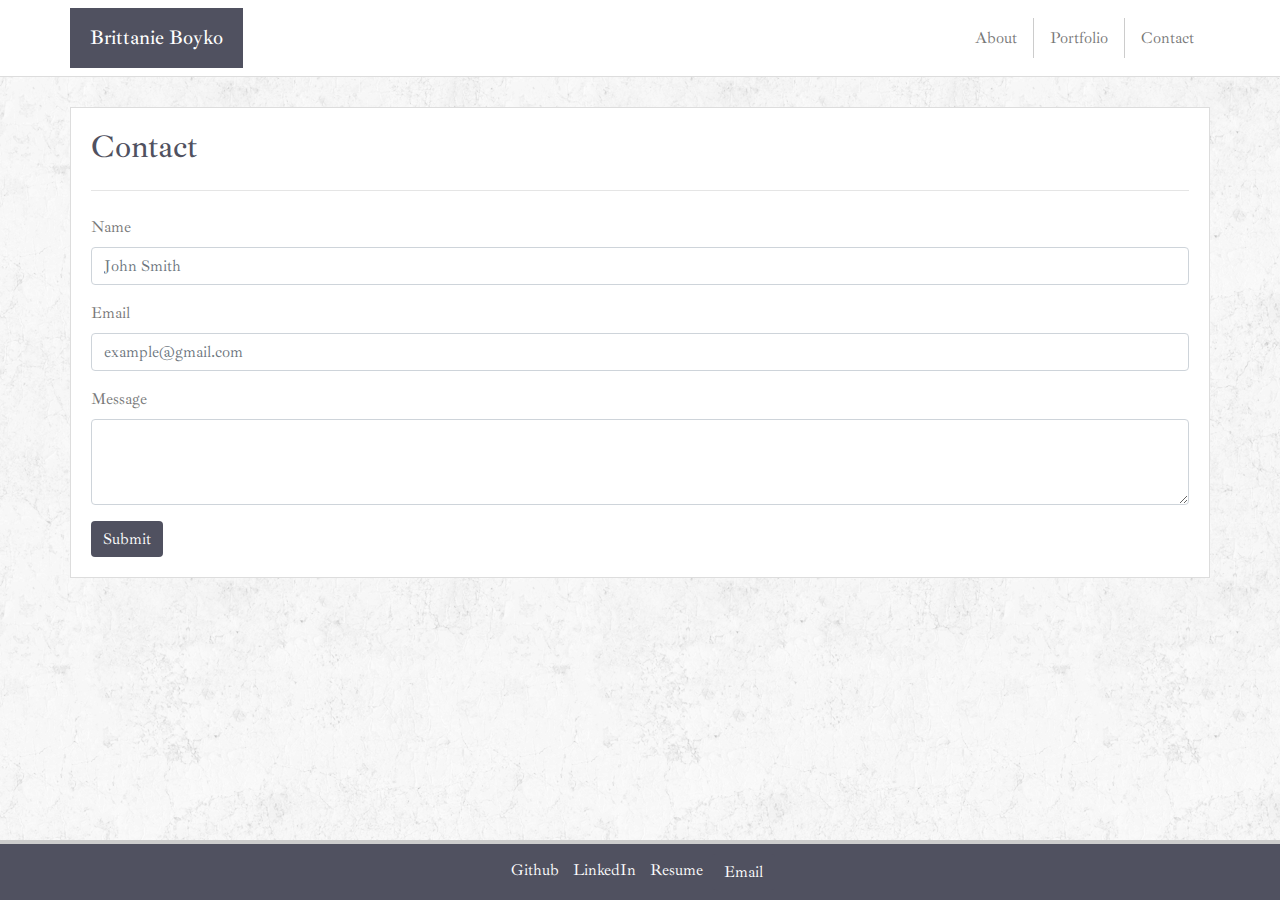
==== contact.html @ 3d536fb1 "added contact information links to footer" ====
<!DOCTYPE html>
<html lang="en">

<head>
    <meta charset="UTF-8">
    <meta name="viewport" content="width=device-width, initial-scale=1.0">
    <meta http-equiv="X-UA-Compatible" content="ie=edge">
    <title>Contact</title>
    <link rel="stylesheet" href="https://stackpath.bootstrapcdn.com/bootstrap/4.3.1/css/bootstrap.min.css" integrity="sha384-ggOyR0iXCbMQv3Xipma34MD+dH/1fQ784/j6cY/iJTQUOhcWr7x9JvoRxT2MZw1T" crossorigin="anonymous">
    <link rel="stylesheet" type="text/css" href="assets/style.css">
    <link href="https://fonts.googleapis.com/css?family=Ibarra+Real+Nova&display=swap" rel="stylesheet">
</head>

<body>
    <nav class="navbar bg-white custom-nav">
        <div class="container">
            <span class="navbar-brand mb-0 h1 my-name">Brittanie Boyko</span>
            <ul class="nav justify-content-end">
                <li class="nav-item">
                    <a class="nav-item nav-link" href="index.html">About</a>
                </li>
                <li class="nav-item">
                    <a class="nav-item nav-link" href="portfolio.html">Portfolio</a>
                </li>
                <li class="nav-item">
                    <a class="nav-item nav-link" href="contact.html">Contact</a>
                </li>
            </ul>
        </div>
    </nav>
    <main class="container main-content">
        <header class="row">
            <div class="col-md-12">
                <div class="page-header">
                    <h2>Contact</h2>
                    <hr class="my-4">
                </div>
            </div>
        </header>
        <form>
            <div class="row">
                <section class="col-md-12">
                    <div class="form-group">
                        <label for="exampleInputName">Name</label>
                        <input type="text" class="form-control" id="exampleInputName" placeholder="John Smith">
                    </div>
                </section>
            </div>
            <div class="row">
                <section class="col-md-12">
                    <div class="form-group">
                        <label for="exampleInputEmail1">Email</label>
                        <input type="email" class="form-control" id="exampleInputEmail1" placeholder="example@gmail.com">
                    </div>
                </section>
            </div>
            <div class="row">
                <section class="col-md-12">
                    <div class="form-group">
                        <label for="exampleFormControlTextarea1">Message</label>
                        <textarea class="form-control" id="exampleFormControlTextarea1" rows="3"></textarea>
                    </div>
                </section>
            </div>
            <div class="row">
                <div class="col-md-1">
                    <a href="mailto:brittanie.boyko@gmail.com?subject=Hello" class="btn btn-primary custom-button">Submit</a>
                </div>
            </div>
        </form>
    </main>
    <footer class="footer fixed-bottom custom-footer">
        <div class="container">
            <span><a href="https://github.com/brittanieboyko/" class="footer-links">Github</a></span>
            <span><a href="https://www.linkedin.com/in/brittanie-boyko/" class="footer-links">LinkedIn</a></span>
            <span><a href="https://docs.google.com/document/d/1jxzEfFqF6s6cSuJsx4N6VD9ZRXbYm4FOcf6qFIHG-pE/edit?usp=sharing" class="footer-links">Resume</a></span>
            <span><a href="mailto:brittanie.boyko@gmail.com?subject=Hello" class="btn btn-primary custom-button">Email</a></span>

        </div>
    </footer>
</body>

</html>
---- assets/style.css ----
/* Generic Classes */

html,
body {
    height: 100%;
    margin: 0;
    padding: 0;
    background-image: url("images/rockywall.png");
    font-family: 'Ibarra Real Nova', serif;
    color: #777777;
}

h2, h1 {
    color: #505160;
    font-family: 'Ibarra Real Nova', serif;
}

.container {
    padding: 0px;
}

.main-content {
    padding: 20px;
    background-color: #ffffff;
    margin-top: 30px;
    margin-bottom: 100px;
    border: 1px solid #dddddd;
}

/* nav-bar */

.custom-nav {
    font-family: 'Ibarra Real Nova', serif;
    color: white;
    border-bottom: 1px solid #dddddd;
}

.my-name {
    background-color: #505160;
    padding: 15px 20px;
}

a {
    color: #777777;
    size: 10px;
}

a:hover {
    color: #a43820;
}

ul > li:not(:last-child) {
    border-right: 1px solid #cccccc;
}

/* About Me Page */

.bio {
    margin-left: 35px;
}

/* Contact Page */

.custom-button {
    background-color: #505160;
    color: #ffffff;
    border: none;
    outline: none;
}
.custom-button:hover {
    background-color: #777777;
}

/* Portfolio Page */

.portfolio-button {
    width: 300px;
    font-family: 'Ibarra Real Nova', serif;
    border-radius: 0px;
    margin-bottom: 20px;
}

.image-spacing {
    margin: 5%;
}

/* Footer */

.custom-footer {
    background-color: #505160;
    border-top: 4px solid #cccccc;
    color: #ffffff;
    padding: 10px;
    text-align: center;
}

.footer-links {
    color: #ffffff;
    margin: 5px;
}

/* Media Queries */

@media only screen and (max-width: 768px) {
    /* For mobile phones: */
    .my-image, .bio {
        display: block;
        margin-left: auto;
        margin-right: auto;
        width: 65%;
        padding-bottom: 15px;
    }

    .portfolio-image, .portfolio-button {
        display: block;
        margin: 0 auto;
    }
}
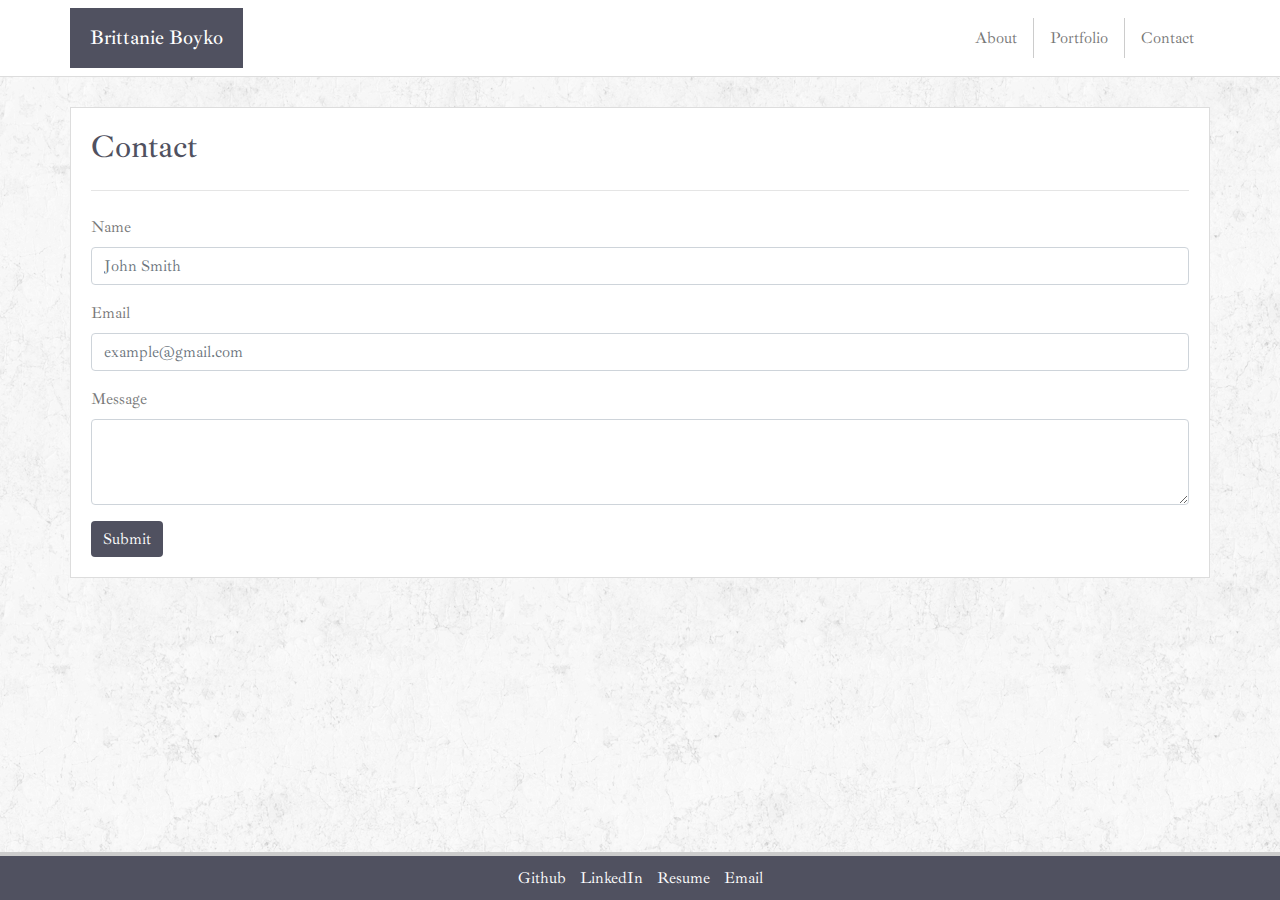
==== commit d010bd6a: "removed button class from email link" ====
--- a/contact.html
+++ b/contact.html
@@ -71,11 +71,18 @@
     </main>
     <footer class="footer fixed-bottom custom-footer">
         <div class="container">
-            <span><a href="https://github.com/brittanieboyko/" class="footer-links">Github</a></span>
-            <span><a href="https://www.linkedin.com/in/brittanie-boyko/" class="footer-links">LinkedIn</a></span>
-            <span><a href="https://docs.google.com/document/d/1jxzEfFqF6s6cSuJsx4N6VD9ZRXbYm4FOcf6qFIHG-pE/edit?usp=sharing" class="footer-links">Resume</a></span>
-            <span><a href="mailto:brittanie.boyko@gmail.com?subject=Hello" class="btn btn-primary custom-button">Email</a></span>
-
+            <span>
+                <a href="https://github.com/brittanieboyko/" class="footer-link">Github</a>
+            </span>
+            <span>
+                <a href="https://www.linkedin.com/in/brittanie-boyko/" class="footer-link">LinkedIn</a>
+            </span>
+            <span>
+                <a href="https://docs.google.com/document/d/1jxzEfFqF6s6cSuJsx4N6VD9ZRXbYm4FOcf6qFIHG-pE/edit?usp=sharing" class="footer-link">Resume</a>
+            </span>
+            <span>
+                <a href="mailto:brittanie.boyko@gmail.com?subject=Hello" class="footer-link">Email</a>
+            </span>
         </div>
     </footer>
 </body>
--- a/assets/style.css
+++ b/assets/style.css
@@ -95,7 +95,7 @@
     text-align: center;
 }
 
-.footer-links {
+.footer-link {
     color: #ffffff;
     margin: 5px;
 }
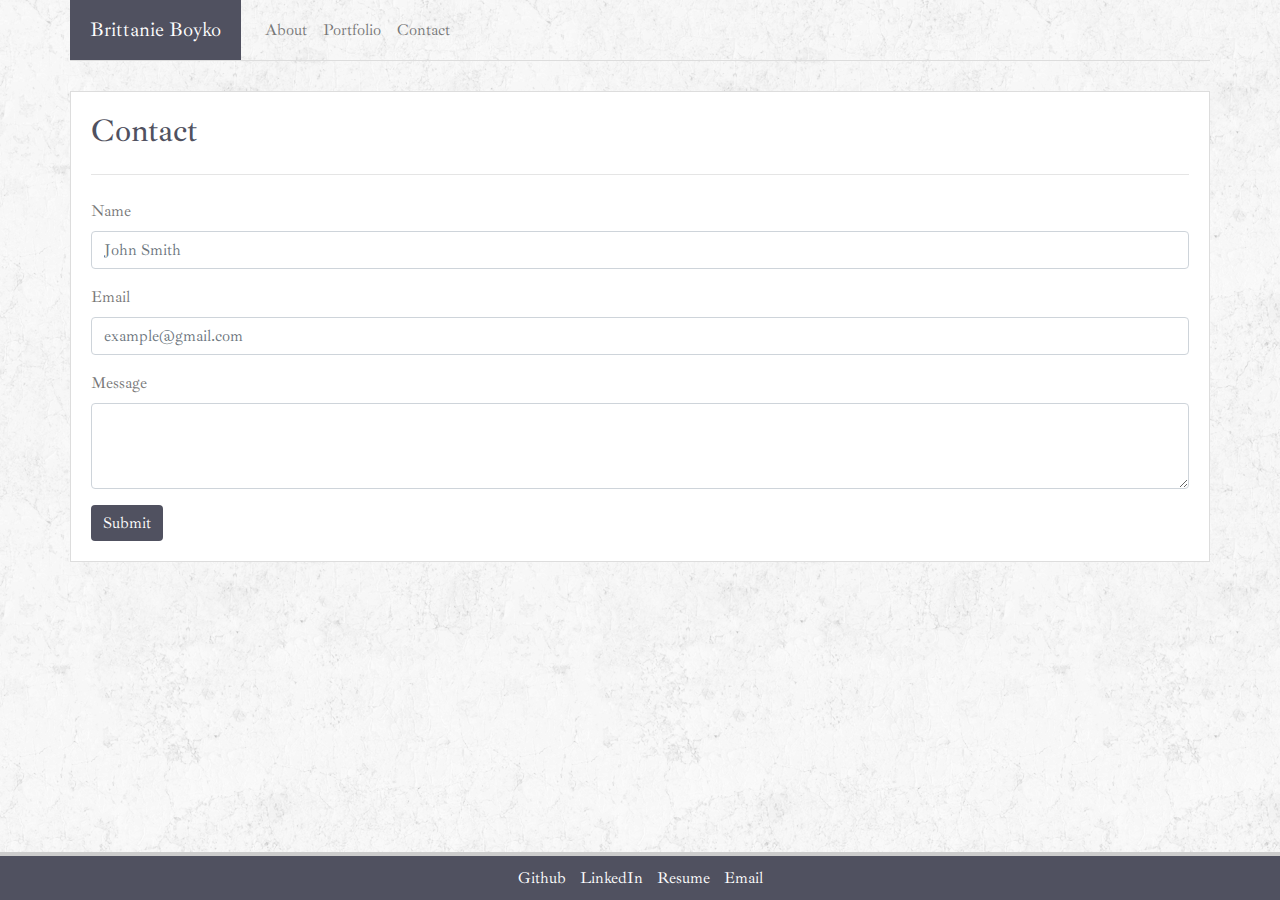
==== commit a0833b85: "used bootstrap collapsible navbar for more a responsive design" ====
--- a/contact.html
+++ b/contact.html
@@ -12,20 +12,17 @@
 </head>
 
 <body>
-    <nav class="navbar bg-white custom-nav">
-        <div class="container">
-            <span class="navbar-brand mb-0 h1 my-name">Brittanie Boyko</span>
-            <ul class="nav justify-content-end">
-                <li class="nav-item">
-                    <a class="nav-item nav-link" href="index.html">About</a>
-                </li>
-                <li class="nav-item">
-                    <a class="nav-item nav-link" href="portfolio.html">Portfolio</a>
-                </li>
-                <li class="nav-item">
-                    <a class="nav-item nav-link" href="contact.html">Contact</a>
-                </li>
-            </ul>
+    <nav class="container navbar navbar-expand-lg custom-nav">
+        <a class="navbar-brand my-name">Brittanie Boyko</a>
+        <button class="navbar-toggler" type="button" data-toggle="collapse" data-target="#navbarNavAltMarkup" aria-controls="navbarNavAltMarkup" aria-expanded="false" aria-label="Toggle navigation">
+          <span class="navbar-toggler-icon"></span>
+        </button>
+        <div class="collapse navbar-collapse" id="navbarNavAltMarkup">
+          <div class="navbar-nav">
+            <a class="nav-item nav-link active" href="index.html">About</a>
+            <a class="nav-item nav-link" href="portfolio.html">Portfolio</a>
+            <a class="nav-item nav-link" href="contact.html">Contact</a>
+          </div>
         </div>
     </nav>
     <main class="container main-content">
@@ -85,6 +82,10 @@
             </span>
         </div>
     </footer>
+
+    <script src="https://ajax.googleapis.com/ajax/libs/jquery/3.4.1/jquery.min.js"></script>
+    <script src="https://cdnjs.cloudflare.com/ajax/libs/popper.js/1.16.0/umd/popper.min.js"></script>
+    <script src="https://maxcdn.bootstrapcdn.com/bootstrap/4.4.1/js/bootstrap.min.js"></script>
 </body>
 
 </html>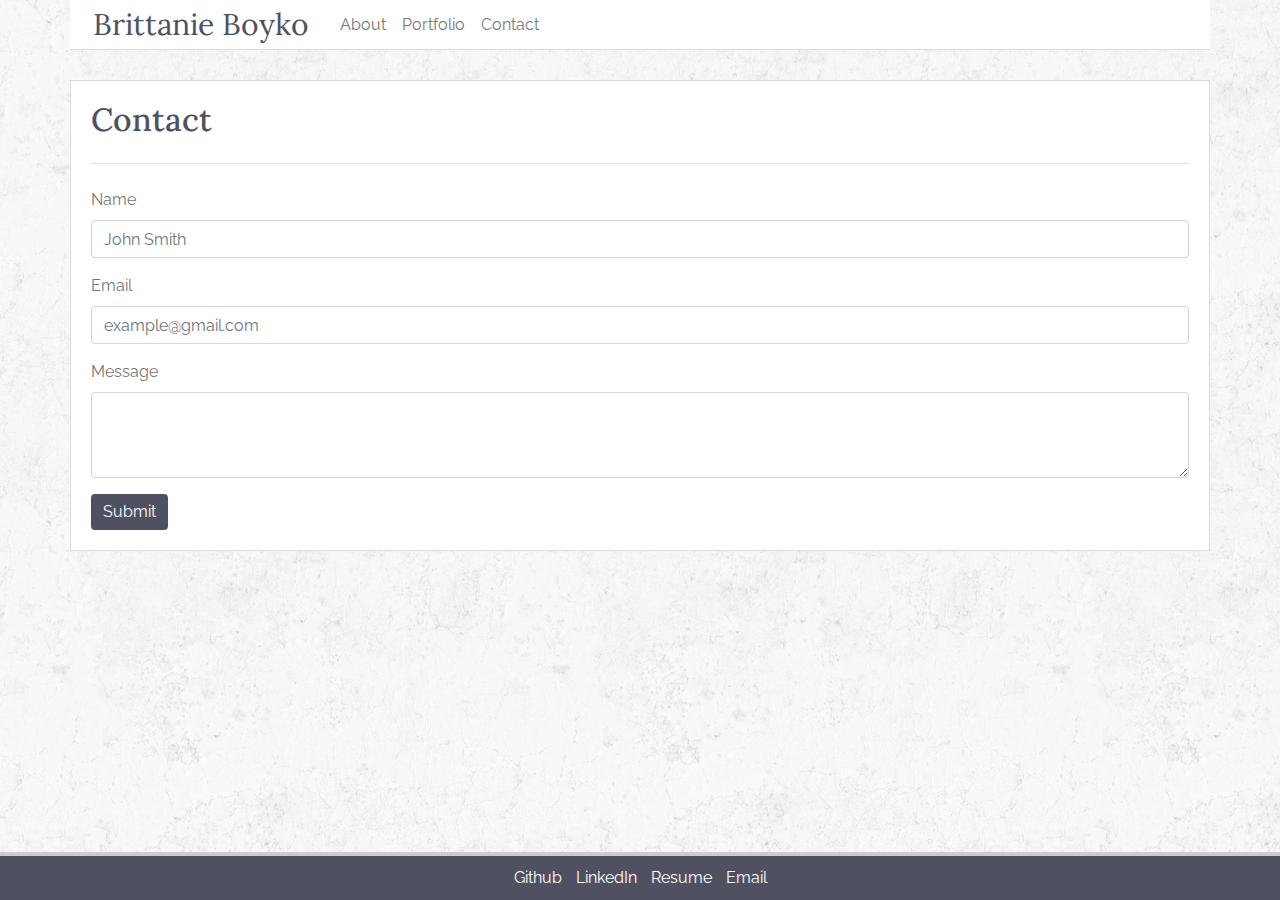
==== commit 9538da65: "updated fonts" ====
--- a/contact.html
+++ b/contact.html
@@ -8,7 +8,7 @@
     <title>Contact</title>
     <link rel="stylesheet" href="https://stackpath.bootstrapcdn.com/bootstrap/4.3.1/css/bootstrap.min.css" integrity="sha384-ggOyR0iXCbMQv3Xipma34MD+dH/1fQ784/j6cY/iJTQUOhcWr7x9JvoRxT2MZw1T" crossorigin="anonymous">
     <link rel="stylesheet" type="text/css" href="assets/style.css">
-    <link href="https://fonts.googleapis.com/css?family=Ibarra+Real+Nova&display=swap" rel="stylesheet">
+    <link href="https://fonts.googleapis.com/css?family=Lora|Raleway&display=swap" rel="stylesheet">
 </head>
 
 <body>
--- a/assets/style.css
+++ b/assets/style.css
@@ -7,13 +7,13 @@
     margin: 0;
     padding: 0;
     background-image: url("images/rockywall.png");
-    font-family: 'Ibarra Real Nova', serif;
+    font-family: 'Raleway', sans-serif;
     color: #777777;
 }
 
 h2, h1 {
     color: #505160;
-    font-family: 'Ibarra Real Nova', serif;
+    font-family: 'Lora', serif;
 }
 
 .container {
@@ -31,14 +31,19 @@
 /* nav-bar */
 
 .custom-nav {
-    font-family: 'Ibarra Real Nova', serif;
-    color: white;
+    font-family: 'Raleway', sans-serif;
+    color: #505160;
+    background-color: #ffffff;
     border-bottom: 1px solid #dddddd;
+    height: 50px;
+
 }
 
 .my-name {
-    background-color: #505160;
-    padding: 15px 20px;
+    font-family: 'Lora', serif;
+    color: #505160;
+    margin: 0 2%;
+    font-size: 30px;
 }
 
 a {
@@ -48,10 +53,6 @@
 
 a:hover {
     color: #a43820;
-}
-
-ul > li:not(:last-child) {
-    border-right: 1px solid #cccccc;
 }
 
 /* About Me Page */
@@ -76,7 +77,7 @@
 
 .portfolio-button {
     width: 300px;
-    font-family: 'Ibarra Real Nova', serif;
+    font-family: 'Raleway', sans-serif;
     border-radius: 0px;
     margin-bottom: 20px;
 }
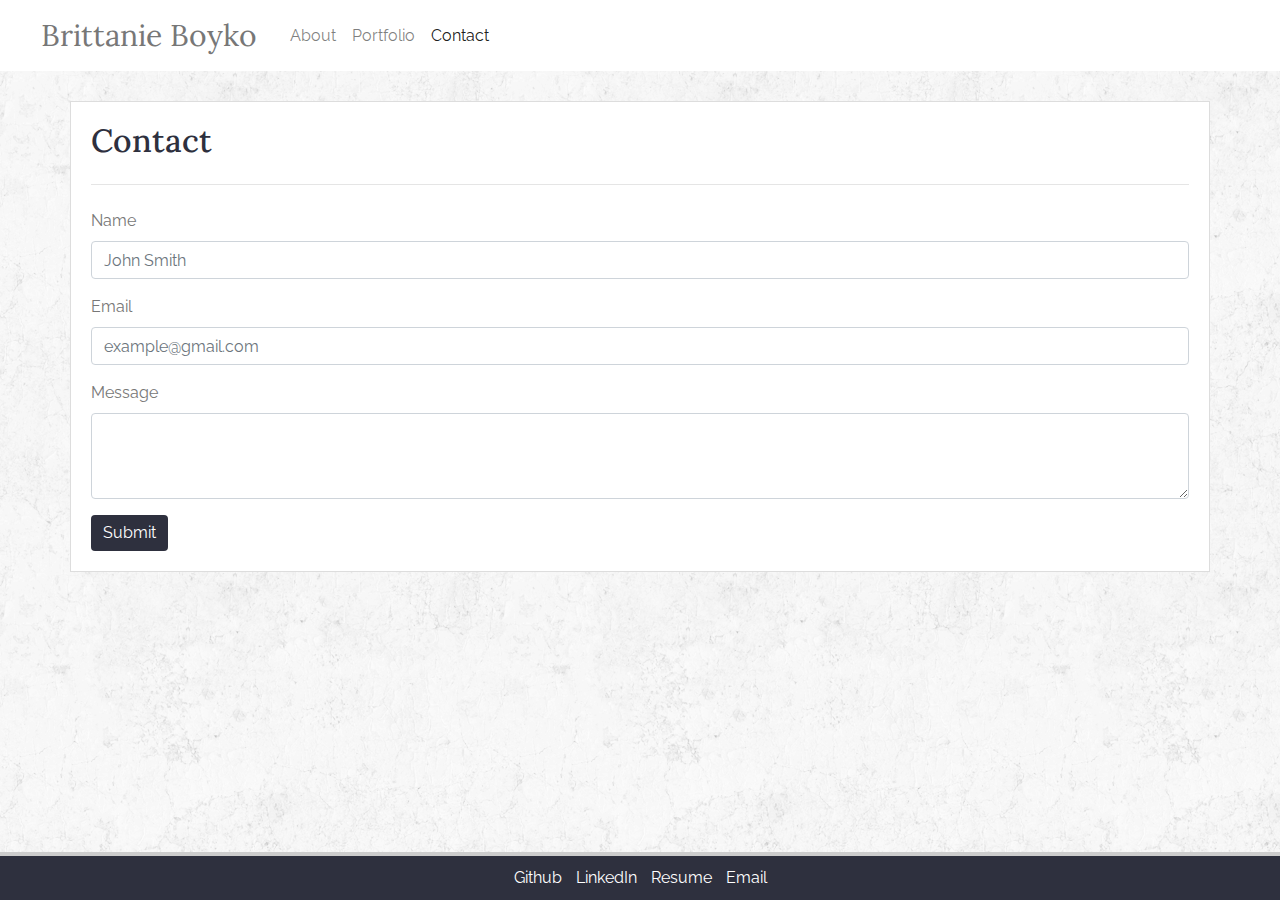
==== commit 8aeee646: "updated navbar on other html pages" ====
--- a/contact.html
+++ b/contact.html
@@ -12,16 +12,16 @@
 </head>
 
 <body>
-    <nav class="container navbar navbar-expand-lg custom-nav">
+    <nav class="navbar navbar-expand-lg navbar-light" style="background-color: #ffffff;">
         <a class="navbar-brand my-name">Brittanie Boyko</a>
         <button class="navbar-toggler" type="button" data-toggle="collapse" data-target="#navbarNavAltMarkup" aria-controls="navbarNavAltMarkup" aria-expanded="false" aria-label="Toggle navigation">
           <span class="navbar-toggler-icon"></span>
         </button>
         <div class="collapse navbar-collapse" id="navbarNavAltMarkup">
           <div class="navbar-nav">
-            <a class="nav-item nav-link active" href="index.html">About</a>
+            <a class="nav-item nav-link" href="index.html">About</a>
             <a class="nav-item nav-link" href="portfolio.html">Portfolio</a>
-            <a class="nav-item nav-link" href="contact.html">Contact</a>
+            <a class="nav-item nav-link active" href="contact.html">Contact</a>
           </div>
         </div>
     </nav>
--- a/assets/style.css
+++ b/assets/style.css
@@ -12,7 +12,7 @@
 }
 
 h2, h1 {
-    color: #505160;
+    color: #2E303E;
     font-family: 'Lora', serif;
 }
 
@@ -32,7 +32,7 @@
 
 .custom-nav {
     font-family: 'Raleway', sans-serif;
-    color: #505160;
+    color: #2E303E;
     background-color: #ffffff;
     border-bottom: 1px solid #dddddd;
     height: 50px;
@@ -41,7 +41,7 @@
 
 .my-name {
     font-family: 'Lora', serif;
-    color: #505160;
+    color: #2E303E;
     margin: 0 2%;
     font-size: 30px;
 }
@@ -55,20 +55,25 @@
     color: #a43820;
 }
 
+.collapse {
+    background-color: #ffffff;
+}
+
 /* About Me Page */
 
 .bio {
-    margin-left: 35px;
+    margin-left: 10%;
 }
 
 /* Contact Page */
 
 .custom-button {
-    background-color: #505160;
+    background-color: #2E303E;
     color: #ffffff;
     border: none;
     outline: none;
 }
+
 .custom-button:hover {
     background-color: #777777;
 }
@@ -89,7 +94,7 @@
 /* Footer */
 
 .custom-footer {
-    background-color: #505160;
+    background-color: #2E303E;
     border-top: 4px solid #cccccc;
     color: #ffffff;
     padding: 10px;
@@ -112,7 +117,6 @@
         width: 65%;
         padding-bottom: 15px;
     }
-
     .portfolio-image, .portfolio-button {
         display: block;
         margin: 0 auto;
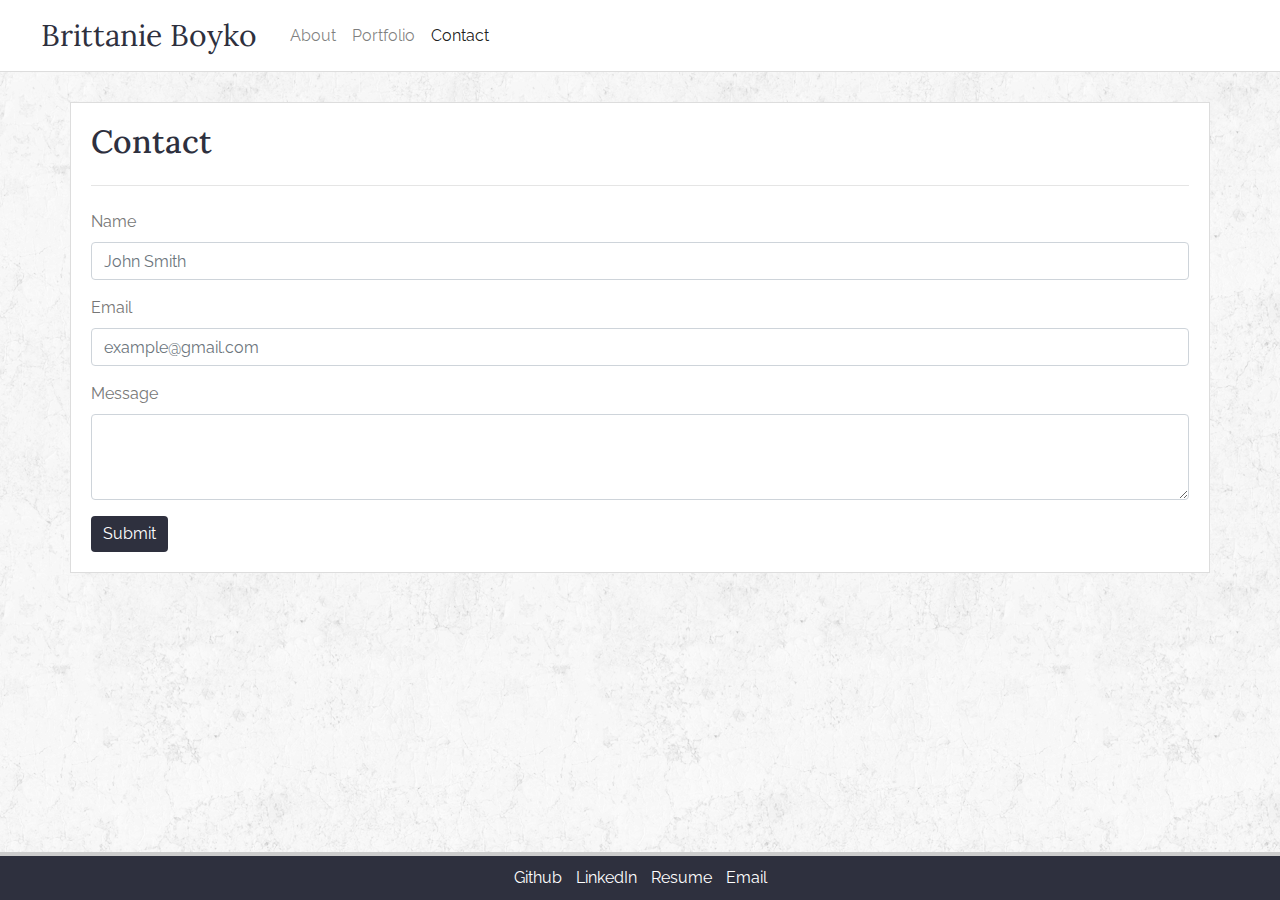
==== commit 10d0e04f: "updated layout of aboutme page" ====
--- a/contact.html
+++ b/contact.html
@@ -12,7 +12,7 @@
 </head>
 
 <body>
-    <nav class="navbar navbar-expand-lg navbar-light" style="background-color: #ffffff;">
+    <nav class="navbar navbar-expand-lg navbar-light custom-nav" style="background-color: #ffffff;">
         <a class="navbar-brand my-name">Brittanie Boyko</a>
         <button class="navbar-toggler" type="button" data-toggle="collapse" data-target="#navbarNavAltMarkup" aria-controls="navbarNavAltMarkup" aria-expanded="false" aria-label="Toggle navigation">
           <span class="navbar-toggler-icon"></span>
--- a/assets/style.css
+++ b/assets/style.css
@@ -31,11 +31,9 @@
 /* nav-bar */
 
 .custom-nav {
-    font-family: 'Raleway', sans-serif;
     color: #2E303E;
     background-color: #ffffff;
     border-bottom: 1px solid #dddddd;
-    height: 50px;
 
 }
 
@@ -57,12 +55,6 @@
 
 .collapse {
     background-color: #ffffff;
-}
-
-/* About Me Page */
-
-.bio {
-    margin-left: 10%;
 }
 
 /* Contact Page */
@@ -107,14 +99,16 @@
 }
 
 /* Media Queries */
-
+@media (max-width: 991.98px) {
+    .bio {
+        margin-left: 10%;
+    }
+ }
 @media only screen and (max-width: 768px) {
-    /* For mobile phones: */
     .my-image, .bio {
         display: block;
         margin-left: auto;
         margin-right: auto;
-        width: 65%;
         padding-bottom: 15px;
     }
     .portfolio-image, .portfolio-button {
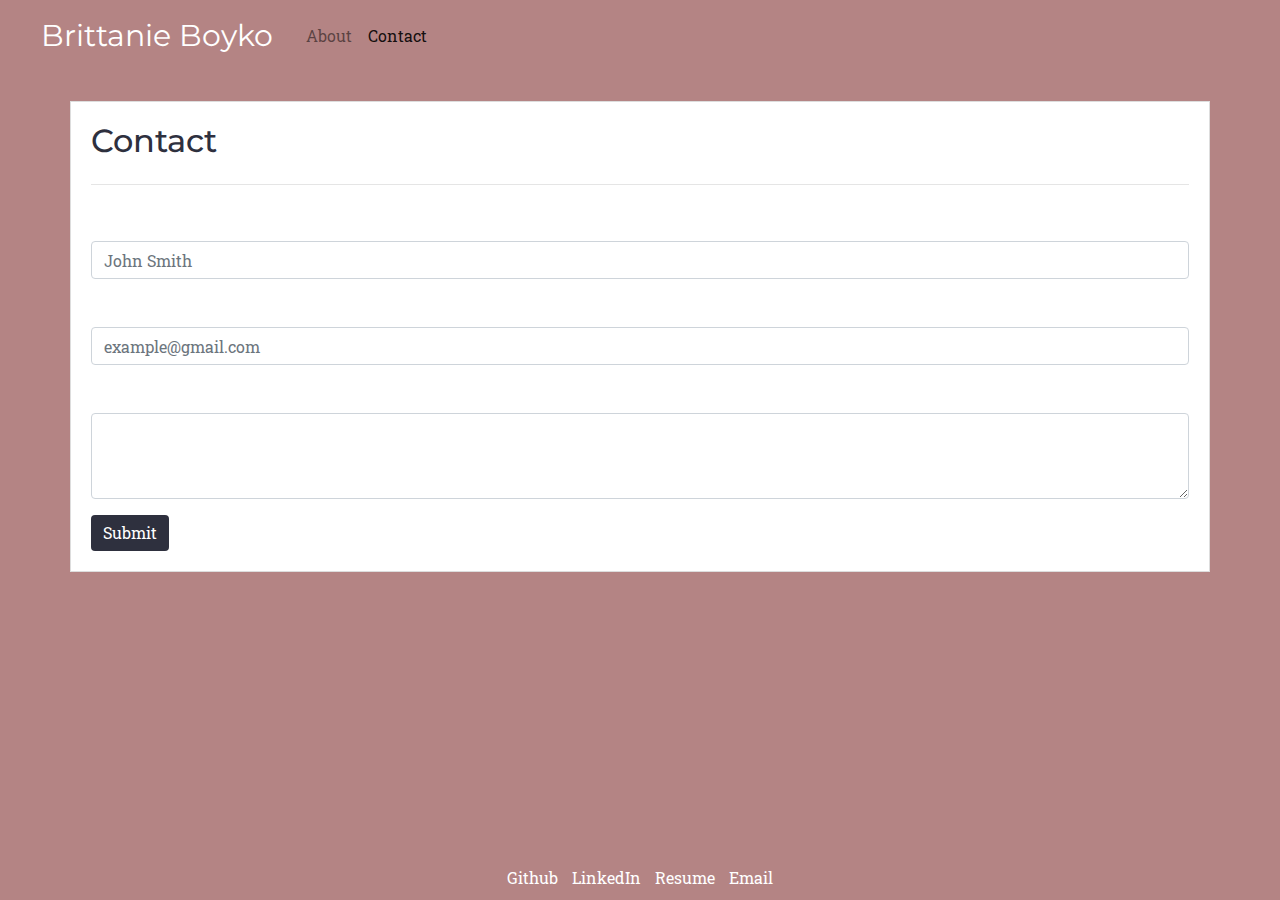
==== commit 5bcc5b72: "updated fonts and styled links" ====
--- a/contact.html
+++ b/contact.html
@@ -8,21 +8,20 @@
     <title>Contact</title>
     <link rel="stylesheet" href="https://stackpath.bootstrapcdn.com/bootstrap/4.3.1/css/bootstrap.min.css" integrity="sha384-ggOyR0iXCbMQv3Xipma34MD+dH/1fQ784/j6cY/iJTQUOhcWr7x9JvoRxT2MZw1T" crossorigin="anonymous">
     <link rel="stylesheet" type="text/css" href="assets/style.css">
-    <link href="https://fonts.googleapis.com/css?family=Lora|Raleway&display=swap" rel="stylesheet">
+    <link href="https://fonts.googleapis.com/css?family=Montserrat|Roboto+Slab&display=swap" rel="stylesheet">
 </head>
 
 <body>
-    <nav class="navbar navbar-expand-lg navbar-light custom-nav" style="background-color: #ffffff;">
+    <nav class="navbar navbar-expand-lg navbar-light custom-nav" id="bootstrap-overrides">
         <a class="navbar-brand my-name">Brittanie Boyko</a>
         <button class="navbar-toggler" type="button" data-toggle="collapse" data-target="#navbarNavAltMarkup" aria-controls="navbarNavAltMarkup" aria-expanded="false" aria-label="Toggle navigation">
           <span class="navbar-toggler-icon"></span>
         </button>
         <div class="collapse navbar-collapse" id="navbarNavAltMarkup">
-          <div class="navbar-nav">
-            <a class="nav-item nav-link" href="index.html">About</a>
-            <a class="nav-item nav-link" href="portfolio.html">Portfolio</a>
-            <a class="nav-item nav-link active" href="contact.html">Contact</a>
-          </div>
+            <div class="navbar-nav">
+                <a class="nav-item nav-link" href="index.html">About</a>
+                <a class="nav-item nav-link active" href="contact.html">Contact</a>
+            </div>
         </div>
     </nav>
     <main class="container main-content">
--- a/assets/style.css
+++ b/assets/style.css
@@ -1,23 +1,16 @@
-
 /* Generic Classes */
 
 html,
 body {
-    height: 100%;
-    margin: 0;
-    padding: 0;
-    background-image: url("images/rockywall.png");
-    font-family: 'Raleway', sans-serif;
-    color: #777777;
+    background-color: #b48484;
+    font-family: 'Roboto Slab', serif;
+    color: #ffffff;
+    box-sizing: border-box;
 }
 
 h2, h1 {
     color: #2E303E;
-    font-family: 'Lora', serif;
-}
-
-.container {
-    padding: 0px;
+    font-family: 'Montserrat', sans-serif;
 }
 
 .main-content {
@@ -27,34 +20,35 @@
     margin-bottom: 100px;
     border: 1px solid #dddddd;
 }
+#contact,
+#contact:visited {
+    color: #2E303E;
+    text-decoration: none;
+}
+#contact:hover {
+    color: #ffffff;
+}
+
+#aboutMe {
+    margin: 0 auto;
+}
 
 /* nav-bar */
-
-.custom-nav {
-    color: #2E303E;
-    background-color: #ffffff;
-    border-bottom: 1px solid #dddddd;
-
+.custom-nav,
+.navbar-nav,
+.collapse {
+    background-color: #b48484;
 }
 
 .my-name {
-    font-family: 'Lora', serif;
+    font-family: 'Montserrat', sans-serif;
     color: #2E303E;
     margin: 0 2%;
     font-size: 30px;
 }
 
-a {
-    color: #777777;
-    size: 10px;
-}
-
 a:hover {
     color: #a43820;
-}
-
-.collapse {
-    background-color: #ffffff;
 }
 
 /* Contact Page */
@@ -67,14 +61,14 @@
 }
 
 .custom-button:hover {
-    background-color: #777777;
+    background-color: #ffffff;
 }
 
 /* Portfolio Page */
 
 .portfolio-button {
     width: 300px;
-    font-family: 'Raleway', sans-serif;
+    font-family: 'Montserrat', sans-serif;
     border-radius: 0px;
     margin-bottom: 20px;
 }
@@ -86,8 +80,7 @@
 /* Footer */
 
 .custom-footer {
-    background-color: #2E303E;
-    border-top: 4px solid #cccccc;
+    background-color: #b48484;
     color: #ffffff;
     padding: 10px;
     text-align: center;
@@ -97,22 +90,3 @@
     color: #ffffff;
     margin: 5px;
 }
-
-/* Media Queries */
-@media (max-width: 991.98px) {
-    .bio {
-        margin-left: 10%;
-    }
- }
-@media only screen and (max-width: 768px) {
-    .my-image, .bio {
-        display: block;
-        margin-left: auto;
-        margin-right: auto;
-        padding-bottom: 15px;
-    }
-    .portfolio-image, .portfolio-button {
-        display: block;
-        margin: 0 auto;
-    }
-}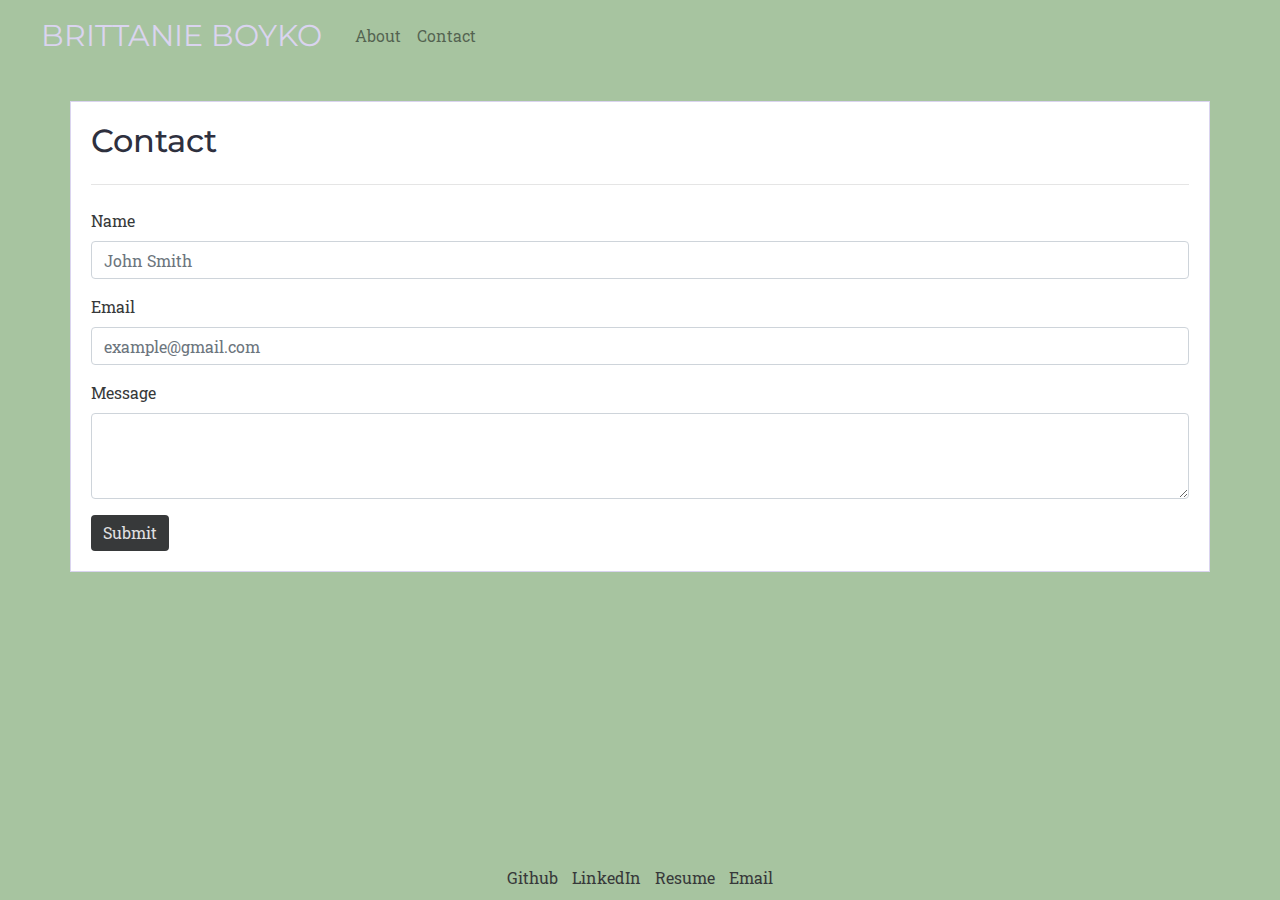
==== commit eb30c2a7: "updated images" ====
--- a/contact.html
+++ b/contact.html
@@ -13,14 +13,14 @@
 
 <body>
     <nav class="navbar navbar-expand-lg navbar-light custom-nav" id="bootstrap-overrides">
-        <a class="navbar-brand my-name">Brittanie Boyko</a>
+        <a href="index.html" class="navbar-brand text-uppercase" id="myName">Brittanie Boyko</a>
         <button class="navbar-toggler" type="button" data-toggle="collapse" data-target="#navbarNavAltMarkup" aria-controls="navbarNavAltMarkup" aria-expanded="false" aria-label="Toggle navigation">
           <span class="navbar-toggler-icon"></span>
         </button>
         <div class="collapse navbar-collapse" id="navbarNavAltMarkup">
             <div class="navbar-nav">
                 <a class="nav-item nav-link" href="index.html">About</a>
-                <a class="nav-item nav-link active" href="contact.html">Contact</a>
+                <a class="nav-item nav-link" href="contact.html">Contact</a>
             </div>
         </div>
     </nav>
--- a/assets/style.css
+++ b/assets/style.css
@@ -2,10 +2,10 @@
 
 html,
 body {
-    background-color: #b48484;
+    background-color: #A7C4A0;
     font-family: 'Roboto Slab', serif;
-    color: #ffffff;
     box-sizing: border-box;
+    color: #37393A;
 }
 
 h2, h1 {
@@ -13,80 +13,79 @@
     font-family: 'Montserrat', sans-serif;
 }
 
+#myName {
+    font-family: 'Montserrat', sans-serif;
+    color: #DAD4EF;
+    margin: 0 2%;
+    font-size: 30px;
+}
+
+a:hover {
+    color: #DAD4EF;
+    text-decoration: none;
+}
+/* About Me Page */
+
+#aboutMe {
+    margin-top: 3%;
+    margin-bottom: 4%;
+}
+
+.custom-button {
+    background-color: #37393A;
+    color: #E0E0E2;
+    border: none;
+}
+
+.custom-button:hover {
+    background-color: #DAD4EF;
+}
+
+.image-spacing {
+    margin: 5%;
+}
+
+/* Contact Page */
+
 .main-content {
     padding: 20px;
     background-color: #ffffff;
     margin-top: 30px;
     margin-bottom: 100px;
-    border: 1px solid #dddddd;
+    border: 1px solid #DAD4EF;
 }
+
 #contact,
 #contact:visited {
-    color: #2E303E;
+    color: #37393A;
     text-decoration: none;
 }
 #contact:hover {
-    color: #ffffff;
-}
-
-#aboutMe {
-    margin: 0 auto;
+    color: #DAD4EF;
 }
 
 /* nav-bar */
 .custom-nav,
 .navbar-nav,
 .collapse {
-    background-color: #b48484;
+    background-color: #A7C4A0;
 }
 
-.my-name {
-    font-family: 'Montserrat', sans-serif;
-    color: #2E303E;
-    margin: 0 2%;
-    font-size: 30px;
-}
-
-a:hover {
-    color: #a43820;
-}
-
-/* Contact Page */
-
-.custom-button {
-    background-color: #2E303E;
-    color: #ffffff;
-    border: none;
-    outline: none;
-}
-
-.custom-button:hover {
-    background-color: #ffffff;
-}
-
-/* Portfolio Page */
-
-.portfolio-button {
-    width: 300px;
-    font-family: 'Montserrat', sans-serif;
-    border-radius: 0px;
-    margin-bottom: 20px;
-}
-
-.image-spacing {
-    margin: 5%;
+.nav-link:hover,
+.nav-item:hover {
+    color: #DAD4EF;
 }
 
 /* Footer */
 
 .custom-footer {
-    background-color: #b48484;
-    color: #ffffff;
+    background-color: #A7C4A0;
+    color: #E0E0E2;
     padding: 10px;
     text-align: center;
 }
 
 .footer-link {
-    color: #ffffff;
+    color: #37393A;
     margin: 5px;
 }
